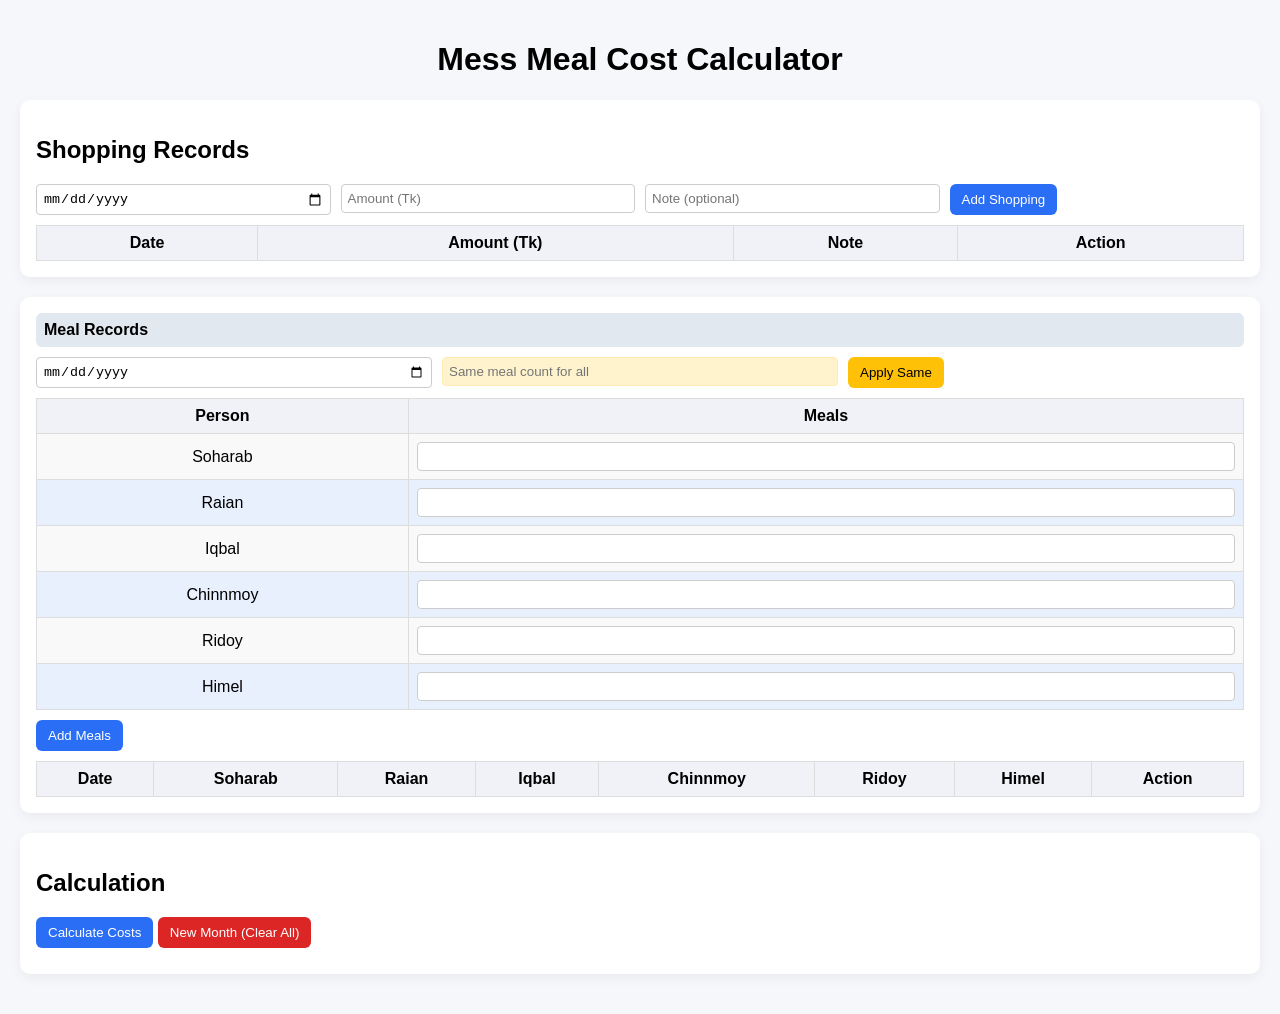
==== index.html @ c4f31a07 "rename meal_calculator.html to index.html" ====
<!doctype html> <html lang="en"> <head>
  <meta charset="utf-8" />
  <meta name="viewport" content="width=device-width,initial-scale=1" />
  <title>Mess Meal Cost Calculator</title>
  <style>
    body { font-family: Arial, sans-serif; background:#f6f7fb; margin:0; padding:20px; }
    h1 { text-align:center; }
    .card { background:#fff; padding:16px; margin-bottom:20px; border-radius:10px; box-shadow:0 4px 12px rgba(0,0,0,0.05); }
    table { width:100%; border-collapse:collapse; margin-top:10px; }
    th, td { border:1px solid #ddd; padding:8px; text-align:center; }
    th { background:#f0f2f8; }
    input { padding:6px; width:100%; box-sizing:border-box; border-radius:4px; border:1px solid #ccc; }
    input:focus { border-color:#2b6ef6; outline:none; }
    button { padding:8px 12px; background:#2b6ef6; color:#fff; border:none; border-radius:6px; cursor:pointer; }
    button:hover { background:#1746a2; }
    .row { display:flex; gap:10px; flex-wrap:wrap; margin-bottom:10px; }
    .row > div { flex:1; min-width:120px; }
    .reset-btn { background:#dc2626; }
    .reset-btn:hover { background:#a11212; }
    .section-title { background:#e2e8f0; padding:8px; margin-bottom:10px; font-weight:bold; border-radius:6px; }
    #mealInputs tr:nth-child(odd) { background:#f9f9f9; }
    #mealInputs tr:nth-child(even) { background:#e8f0fe; }
    #sameMeal { background:#fff3cd; border-color:#ffecb5; }
    #applySame { background:#ffc107; color:#000; }
    #applySame:hover { background:#e0a800; }
  </style>
</head>
<body>
  <h1>Mess Meal Cost Calculator</h1>

  <div class="card">
    <h2>Shopping Records</h2>
    <form id="shoppingForm">
      <div class="row">
        <div><input type="date" id="shopDate" required></div>
        <div><input type="number" id="shopAmount" placeholder="Amount (Tk)" required></div>
        <div><input type="text" id="shopNote" placeholder="Note (optional)"></div>
        <div><button type="submit">Add Shopping</button></div>
      </div>
    </form>
    <table id="shoppingTable">
      <thead><tr><th>Date</th><th>Amount (Tk)</th><th>Note</th><th>Action</th></tr></thead>
      <tbody></tbody>
    </table>
  </div>

  <div class="card">
    <div class="section-title">Meal Records</div>
    <form id="mealForm">
      <div class="row">
        <div><input type="date" id="mealDate" required></div>
        <div><input type="number" id="sameMeal" placeholder="Same meal count for all"></div>
        <div><button type="button" id="applySame">Apply Same</button></div>
      </div>
      <table>
        <thead><tr><th>Person</th><th>Meals</th></tr></thead>
        <tbody id="mealInputs">
          <tr><td>Soharab</td><td><input type="number" min="0" id="Soharab"></td></tr>
          <tr><td>Raian</td><td><input type="number" min="0" id="Raian"></td></tr>
          <tr><td>Iqbal</td><td><input type="number" min="0" id="Iqbal"></td></tr>
          <tr><td>Chinnmoy</td><td><input type="number" min="0" id="Chinnmoy"></td></tr>
          <tr><td>Ridoy</td><td><input type="number" min="0" id="Ridoy"></td></tr>
          <tr><td>Himel</td><td><input type="number" min="0" id="Himel"></td></tr>
        </tbody>
      </table>
      <div style="margin-top:10px"><button type="submit">Add Meals</button></div>
    </form>
    <table id="mealTable">
      <thead><tr><th>Date</th><th>Soharab</th><th>Raian</th><th>Iqbal</th><th>Chinnmoy</th><th>Ridoy</th><th>Himel</th><th>Action</th></tr></thead>
      <tbody></tbody>
    </table>
  </div>

  <div class="card">
    <h2>Calculation</h2>
    <button id="calcBtn">Calculate Costs</button>
    <button id="resetBtn" class="reset-btn">New Month (Clear All)</button>
    <div id="results" style="margin-top:10px"></div>
  </div>

  <script>
    let shopping = JSON.parse(localStorage.getItem('shopping') || '[]');
    let meals = JSON.parse(localStorage.getItem('meals') || '[]');

    const shoppingForm = document.getElementById('shoppingForm');
    const shoppingTable = document.querySelector('#shoppingTable tbody');
    const mealForm = document.getElementById('mealForm');
    const mealTable = document.querySelector('#mealTable tbody');
    const results = document.getElementById('results');
    const resetBtn = document.getElementById('resetBtn');
    const applySame = document.getElementById('applySame');

    function renderShopping() {
      shoppingTable.innerHTML = '';
      shopping.forEach((s, i) => {
        shoppingTable.innerHTML += `<tr><td>${s.date}</td><td>${s.amount}</td><td>${s.note}</td><td><button onclick="deleteShopping(${i})">Delete</button></td></tr>`;
      });
      localStorage.setItem('shopping', JSON.stringify(shopping));
    }

    function renderMeals() {
      mealTable.innerHTML = '';
      meals.forEach((m, i) => {
        mealTable.innerHTML += `<tr><td>${m.date}</td><td>${m.Soharab}</td><td>${m.Raian}</td><td>${m.Iqbal}</td><td>${m.Chinnmoy}</td><td>${m.Ridoy}</td><td>${m.Himel}</td><td><button onclick="deleteMeal(${i})">Delete</button></td></tr>`;
      });
      localStorage.setItem('meals', JSON.stringify(meals));
    }

    shoppingForm.addEventListener('submit', e => {
      e.preventDefault();
      const s = { date: shopDate.value, amount: parseFloat(shopAmount.value), note: shopNote.value };
      shopping.push(s);
      renderShopping();
      shoppingForm.reset();
    });

    mealForm.addEventListener('submit', e => {
      e.preventDefault();
      const m = { date: mealDate.value };
      ['Soharab','Raian','Iqbal','Chinnmoy','Ridoy','Himel'].forEach(p => m[p] = parseInt(document.getElementById(p).value || 0));
      meals.push(m);
      renderMeals();
      mealForm.reset();
    });

    applySame.addEventListener('click', () => {
      const val = parseInt(document.getElementById('sameMeal').value);
      if(!isNaN(val)){
        ['Soharab','Raian','Iqbal','Chinnmoy','Ridoy','Himel'].forEach(p => document.getElementById(p).value = val);
      }
    });

    function deleteShopping(i){ shopping.splice(i,1); renderShopping(); }
    function deleteMeal(i){ meals.splice(i,1); renderMeals(); }

    document.getElementById('calcBtn').addEventListener('click', () => {
      const totalCost = shopping.reduce((a,b)=>a+b.amount,0);
      const totals = {Soharab:0, Raian:0, Iqbal:0, Chinnmoy:0, Ridoy:0, Himel:0};
      meals.forEach(m => { for(let p in totals){ totals[p]+=m[p]; } });
      const totalMeals = Object.values(totals).reduce((a,b)=>a+b,0);
      const rate = totalMeals ? (totalCost / totalMeals) : 0;
      let html = `<p><b>Total Cost:</b> ${totalCost.toFixed(2)} Tk</p>`;
      html += `<p><b>Total Meals:</b> ${totalMeals}</p>`;
      html += `<p><b>Meal Rate:</b> ${rate.toFixed(2)} Tk/meal</p>`;
      html += '<table><tr><th>Person</th><th>Total Meals</th><th>Cost (Tk)</th></tr>';
      for(let p in totals){
        html += `<tr><td>${p}</td><td>${totals[p]}</td><td>${(totals[p]*rate).toFixed(2)}</td></tr>`;
      }
      html += '</table>';
      results.innerHTML = html;
    });

    resetBtn.addEventListener('click', () => {
      if(confirm('Are you sure you want to clear all data for a new month?')){
        shopping = [];
        meals = [];
        renderShopping();
        renderMeals();
        results.innerHTML = '';
        localStorage.clear();
      }
    });

    renderShopping();
    renderMeals();
  </script>
</body>
</html>
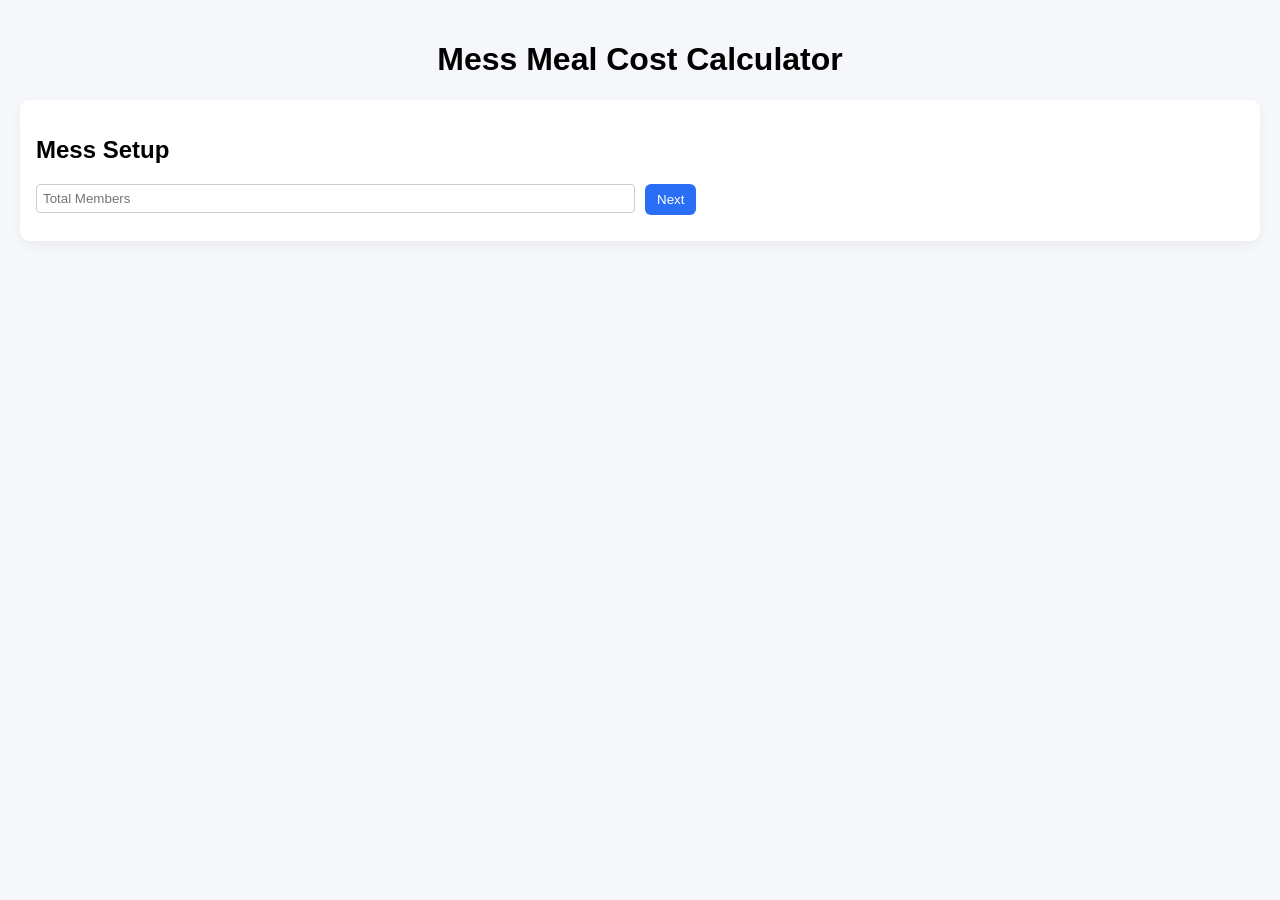
==== commit 797a2766: "add more funtion" ====
--- a/index.html
+++ b/index.html
@@ -1,168 +1,219 @@
-<!doctype html> <html lang="en"> <head>
-  <meta charset="utf-8" />
-  <meta name="viewport" content="width=device-width,initial-scale=1" />
-  <title>Mess Meal Cost Calculator</title>
-  <style>
-    body { font-family: Arial, sans-serif; background:#f6f7fb; margin:0; padding:20px; }
-    h1 { text-align:center; }
-    .card { background:#fff; padding:16px; margin-bottom:20px; border-radius:10px; box-shadow:0 4px 12px rgba(0,0,0,0.05); }
-    table { width:100%; border-collapse:collapse; margin-top:10px; }
-    th, td { border:1px solid #ddd; padding:8px; text-align:center; }
-    th { background:#f0f2f8; }
-    input { padding:6px; width:100%; box-sizing:border-box; border-radius:4px; border:1px solid #ccc; }
-    input:focus { border-color:#2b6ef6; outline:none; }
-    button { padding:8px 12px; background:#2b6ef6; color:#fff; border:none; border-radius:6px; cursor:pointer; }
-    button:hover { background:#1746a2; }
-    .row { display:flex; gap:10px; flex-wrap:wrap; margin-bottom:10px; }
-    .row > div { flex:1; min-width:120px; }
-    .reset-btn { background:#dc2626; }
-    .reset-btn:hover { background:#a11212; }
-    .section-title { background:#e2e8f0; padding:8px; margin-bottom:10px; font-weight:bold; border-radius:6px; }
-    #mealInputs tr:nth-child(odd) { background:#f9f9f9; }
-    #mealInputs tr:nth-child(even) { background:#e8f0fe; }
-    #sameMeal { background:#fff3cd; border-color:#ffecb5; }
-    #applySame { background:#ffc107; color:#000; }
-    #applySame:hover { background:#e0a800; }
-  </style>
+<!doctype html>
+<html lang="en">
+<head>
+<meta charset="utf-8">
+<meta name="viewport" content="width=device-width, initial-scale=1">
+<title>Mess Meal Cost Calculator</title>
+
+<style>
+body { font-family: Arial, sans-serif; background:#f6f7fb; margin:0; padding:20px; }
+h1 { text-align:center; }
+.card { background:#fff; padding:16px; margin-bottom:20px; border-radius:10px; box-shadow:0 4px 12px rgba(0,0,0,0.05); }
+table { width:100%; border-collapse:collapse; margin-top:10px; }
+th, td { border:1px solid #ddd; padding:8px; text-align:center; }
+th { background:#f0f2f8; }
+input { padding:6px; width:100%; box-sizing:border-box; border-radius:4px; border:1px solid #ccc; }
+button { padding:8px 12px; background:#2b6ef6; color:#fff; border:none; border-radius:6px; cursor:pointer; }
+button:hover { background:#1746a2; }
+.row { display:flex; gap:10px; flex-wrap:wrap; margin-bottom:10px; }
+.row > div { flex:1; min-width:120px; }
+.reset-btn { background:#dc2626; }
+.reset-btn:hover { background:#a11212; }
+</style>
 </head>
+
 <body>
-  <h1>Mess Meal Cost Calculator</h1>
-
-  <div class="card">
-    <h2>Shopping Records</h2>
-    <form id="shoppingForm">
-      <div class="row">
-        <div><input type="date" id="shopDate" required></div>
-        <div><input type="number" id="shopAmount" placeholder="Amount (Tk)" required></div>
-        <div><input type="text" id="shopNote" placeholder="Note (optional)"></div>
-        <div><button type="submit">Add Shopping</button></div>
-      </div>
-    </form>
-    <table id="shoppingTable">
-      <thead><tr><th>Date</th><th>Amount (Tk)</th><th>Note</th><th>Action</th></tr></thead>
-      <tbody></tbody>
-    </table>
+
+<h1>Mess Meal Cost Calculator</h1>
+
+<!-- SETUP SCREEN -->
+<div class="card" id="setupCard">
+  <h2>Mess Setup</h2>
+  <div class="row">
+    <div><input type="number" id="totalMembers" placeholder="Total Members" min="1"></div>
+    <div><button onclick="createMemberInputs()">Next</button></div>
   </div>
-
-  <div class="card">
-    <div class="section-title">Meal Records</div>
-    <form id="mealForm">
-      <div class="row">
-        <div><input type="date" id="mealDate" required></div>
-        <div><input type="number" id="sameMeal" placeholder="Same meal count for all"></div>
-        <div><button type="button" id="applySame">Apply Same</button></div>
-      </div>
-      <table>
-        <thead><tr><th>Person</th><th>Meals</th></tr></thead>
-        <tbody id="mealInputs">
-          <tr><td>Soharab</td><td><input type="number" min="0" id="Soharab"></td></tr>
-          <tr><td>Raian</td><td><input type="number" min="0" id="Raian"></td></tr>
-          <tr><td>Iqbal</td><td><input type="number" min="0" id="Iqbal"></td></tr>
-          <tr><td>Chinnmoy</td><td><input type="number" min="0" id="Chinnmoy"></td></tr>
-          <tr><td>Ridoy</td><td><input type="number" min="0" id="Ridoy"></td></tr>
-          <tr><td>Himel</td><td><input type="number" min="0" id="Himel"></td></tr>
-        </tbody>
-      </table>
-      <div style="margin-top:10px"><button type="submit">Add Meals</button></div>
-    </form>
-    <table id="mealTable">
-      <thead><tr><th>Date</th><th>Soharab</th><th>Raian</th><th>Iqbal</th><th>Chinnmoy</th><th>Ridoy</th><th>Himel</th><th>Action</th></tr></thead>
-      <tbody></tbody>
-    </table>
+  <div id="memberInputs"></div>
+</div>
+
+<!-- MAIN APP -->
+<div id="mainApp" style="display:none;">
+
+<!-- SHOPPING -->
+<div class="card">
+<h2>Shopping Records</h2>
+<form id="shoppingForm">
+  <div class="row">
+    <div><input type="date" id="shopDate" required></div>
+    <div><input type="number" id="shopAmount" placeholder="Amount (Tk)" required></div>
+    <div><input type="text" id="shopNote" placeholder="Note"></div>
+    <div><button>Add</button></div>
   </div>
-
-  <div class="card">
-    <h2>Calculation</h2>
-    <button id="calcBtn">Calculate Costs</button>
-    <button id="resetBtn" class="reset-btn">New Month (Clear All)</button>
-    <div id="results" style="margin-top:10px"></div>
-  </div>
-
-  <script>
-    let shopping = JSON.parse(localStorage.getItem('shopping') || '[]');
-    let meals = JSON.parse(localStorage.getItem('meals') || '[]');
-
-    const shoppingForm = document.getElementById('shoppingForm');
-    const shoppingTable = document.querySelector('#shoppingTable tbody');
-    const mealForm = document.getElementById('mealForm');
-    const mealTable = document.querySelector('#mealTable tbody');
-    const results = document.getElementById('results');
-    const resetBtn = document.getElementById('resetBtn');
-    const applySame = document.getElementById('applySame');
-
-    function renderShopping() {
-      shoppingTable.innerHTML = '';
-      shopping.forEach((s, i) => {
-        shoppingTable.innerHTML += `<tr><td>${s.date}</td><td>${s.amount}</td><td>${s.note}</td><td><button onclick="deleteShopping(${i})">Delete</button></td></tr>`;
-      });
-      localStorage.setItem('shopping', JSON.stringify(shopping));
-    }
-
-    function renderMeals() {
-      mealTable.innerHTML = '';
-      meals.forEach((m, i) => {
-        mealTable.innerHTML += `<tr><td>${m.date}</td><td>${m.Soharab}</td><td>${m.Raian}</td><td>${m.Iqbal}</td><td>${m.Chinnmoy}</td><td>${m.Ridoy}</td><td>${m.Himel}</td><td><button onclick="deleteMeal(${i})">Delete</button></td></tr>`;
-      });
-      localStorage.setItem('meals', JSON.stringify(meals));
-    }
-
-    shoppingForm.addEventListener('submit', e => {
-      e.preventDefault();
-      const s = { date: shopDate.value, amount: parseFloat(shopAmount.value), note: shopNote.value };
-      shopping.push(s);
-      renderShopping();
-      shoppingForm.reset();
-    });
-
-    mealForm.addEventListener('submit', e => {
-      e.preventDefault();
-      const m = { date: mealDate.value };
-      ['Soharab','Raian','Iqbal','Chinnmoy','Ridoy','Himel'].forEach(p => m[p] = parseInt(document.getElementById(p).value || 0));
-      meals.push(m);
-      renderMeals();
-      mealForm.reset();
-    });
-
-    applySame.addEventListener('click', () => {
-      const val = parseInt(document.getElementById('sameMeal').value);
-      if(!isNaN(val)){
-        ['Soharab','Raian','Iqbal','Chinnmoy','Ridoy','Himel'].forEach(p => document.getElementById(p).value = val);
-      }
-    });
-
-    function deleteShopping(i){ shopping.splice(i,1); renderShopping(); }
-    function deleteMeal(i){ meals.splice(i,1); renderMeals(); }
-
-    document.getElementById('calcBtn').addEventListener('click', () => {
-      const totalCost = shopping.reduce((a,b)=>a+b.amount,0);
-      const totals = {Soharab:0, Raian:0, Iqbal:0, Chinnmoy:0, Ridoy:0, Himel:0};
-      meals.forEach(m => { for(let p in totals){ totals[p]+=m[p]; } });
-      const totalMeals = Object.values(totals).reduce((a,b)=>a+b,0);
-      const rate = totalMeals ? (totalCost / totalMeals) : 0;
-      let html = `<p><b>Total Cost:</b> ${totalCost.toFixed(2)} Tk</p>`;
-      html += `<p><b>Total Meals:</b> ${totalMeals}</p>`;
-      html += `<p><b>Meal Rate:</b> ${rate.toFixed(2)} Tk/meal</p>`;
-      html += '<table><tr><th>Person</th><th>Total Meals</th><th>Cost (Tk)</th></tr>';
-      for(let p in totals){
-        html += `<tr><td>${p}</td><td>${totals[p]}</td><td>${(totals[p]*rate).toFixed(2)}</td></tr>`;
-      }
-      html += '</table>';
-      results.innerHTML = html;
-    });
-
-    resetBtn.addEventListener('click', () => {
-      if(confirm('Are you sure you want to clear all data for a new month?')){
-        shopping = [];
-        meals = [];
-        renderShopping();
-        renderMeals();
-        results.innerHTML = '';
-        localStorage.clear();
-      }
-    });
-
-    renderShopping();
+</form>
+<table id="shoppingTable">
+<thead><tr><th>Date</th><th>Amount</th><th>Note</th><th>Action</th></tr></thead>
+<tbody></tbody>
+</table>
+</div>
+
+<!-- MEALS -->
+<div class="card">
+<h2>Meal Records</h2>
+<form id="mealForm">
+<div class="row">
+  <div><input type="date" id="mealDate" required></div>
+  <div><button>Add Meals</button></div>
+</div>
+<table>
+<thead><tr><th>Member</th><th>Meals</th></tr></thead>
+<tbody id="mealInputs"></tbody>
+</table>
+</form>
+
+<table id="mealTable">
+<thead></thead>
+<tbody></tbody>
+</table>
+</div>
+
+<!-- CALCULATION -->
+<div class="card">
+<h2>Calculation</h2>
+<button id="calcBtn">Calculate</button>
+<button id="resetBtn" class="reset-btn">New Month</button>
+<div id="results"></div>
+</div>
+
+</div>
+
+<script>
+let members = JSON.parse(localStorage.getItem('members') || '[]');
+let shopping = JSON.parse(localStorage.getItem('shopping') || '[]');
+let meals = JSON.parse(localStorage.getItem('meals') || '[]');
+
+const shoppingTable = document.querySelector('#shoppingTable tbody');
+const mealInputs = document.getElementById('mealInputs');
+const mealTable = document.querySelector('#mealTable tbody');
+const results = document.getElementById('results');
+
+function createMemberInputs(){
+  const total = +totalMembers.value;
+  if(!total) return alert("Enter total members");
+  memberInputs.innerHTML = '';
+  for(let i=0;i<total;i++){
+    memberInputs.innerHTML += `<input placeholder="Member ${i+1} name" style="margin-bottom:6px">`;
+  }
+  memberInputs.innerHTML += `<button onclick="saveMembers()">Start</button>`;
+}
+
+function saveMembers(){
+  members = [];
+  document.querySelectorAll('#memberInputs input').forEach(i=>{
+    if(i.value.trim()) members.push(i.value.trim());
+  });
+  if(!members.length) return alert("Enter names");
+  localStorage.setItem('members', JSON.stringify(members));
+  setupCard.style.display='none';
+  mainApp.style.display='block';
+  renderMealInputs();
+  renderMealHeader();
+}
+
+function renderMealInputs(){
+  mealInputs.innerHTML='';
+  members.forEach((m,i)=>{
+    mealInputs.innerHTML += `
+      <tr>
+        <td>${m} <button onclick="editName(${i})">✏️</button></td>
+        <td><input type="number" min="0" id="meal_${i}"></td>
+      </tr>`;
+  });
+}
+
+function editName(i){
+  const n = prompt("Edit name", members[i]);
+  if(n){
+    members[i]=n;
+    localStorage.setItem('members', JSON.stringify(members));
+    renderMealInputs();
+    renderMealHeader();
     renderMeals();
-  </script>
+  }
+}
+
+shoppingForm.onsubmit = e=>{
+  e.preventDefault();
+  shopping.push({date:shopDate.value, amount:+shopAmount.value, note:shopNote.value});
+  localStorage.setItem('shopping',JSON.stringify(shopping));
+  renderShopping();
+  shoppingForm.reset();
+};
+
+mealForm.onsubmit = e=>{
+  e.preventDefault();
+  let m={date:mealDate.value,data:{}};
+  members.forEach((_,i)=>m.data[i]=+document.getElementById(`meal_${i}`).value||0);
+  meals.push(m);
+  localStorage.setItem('meals',JSON.stringify(meals));
+  renderMeals();
+  mealForm.reset();
+};
+
+function renderShopping(){
+  shoppingTable.innerHTML='';
+  shopping.forEach((s,i)=>{
+    shoppingTable.innerHTML+=`<tr><td>${s.date}</td><td>${s.amount}</td><td>${s.note}</td>
+    <td><button onclick="shopping.splice(${i},1);renderShopping()">Del</button></td></tr>`;
+  });
+}
+
+function renderMealHeader(){
+  let h='<tr><th>Date</th>';
+  members.forEach(m=>h+=`<th>${m}</th>`);
+  h+='<th>Action</th></tr>';
+  document.querySelector('#mealTable thead').innerHTML=h;
+}
+
+function renderMeals(){
+  mealTable.innerHTML='';
+  meals.forEach((m,i)=>{
+    let r=`<tr><td>${m.date}</td>`;
+    members.forEach((_,x)=>r+=`<td>${m.data[x]}</td>`);
+    r+=`<td><button onclick="meals.splice(${i},1);renderMeals()">Del</button></td></tr>`;
+    mealTable.innerHTML+=r;
+  });
+}
+
+calcBtn.onclick=()=>{
+  const totalCost=shopping.reduce((a,b)=>a+b.amount,0);
+  let totals=new Array(members.length).fill(0);
+  meals.forEach(m=>{for(let i in m.data) totals[i]+=m.data[i];});
+  const totalMeals=totals.reduce((a,b)=>a+b,0);
+  const rate=totalMeals?totalCost/totalMeals:0;
+  let html=`<p>Total Cost: ${totalCost.toFixed(2)} Tk</p>`;
+  html+=`<p>Meal Rate: ${rate.toFixed(2)}</p>`;
+  html+='<table><tr><th>Member</th><th>Meals</th><th>Cost</th></tr>';
+  members.forEach((m,i)=>html+=`<tr><td>${m}</td><td>${totals[i]}</td><td>${(totals[i]*rate).toFixed(2)}</td></tr>`);
+  html+='</table>';
+  results.innerHTML=html;
+};
+
+resetBtn.onclick=()=>{
+  if(confirm("Clear all data?")){
+    localStorage.clear();
+    location.reload();
+  }
+};
+
+if(members.length){
+  setupCard.style.display='none';
+  mainApp.style.display='block';
+  renderMealInputs();
+  renderMealHeader();
+}
+renderShopping();
+renderMeals();
+</script>
+
 </body>
 </html>
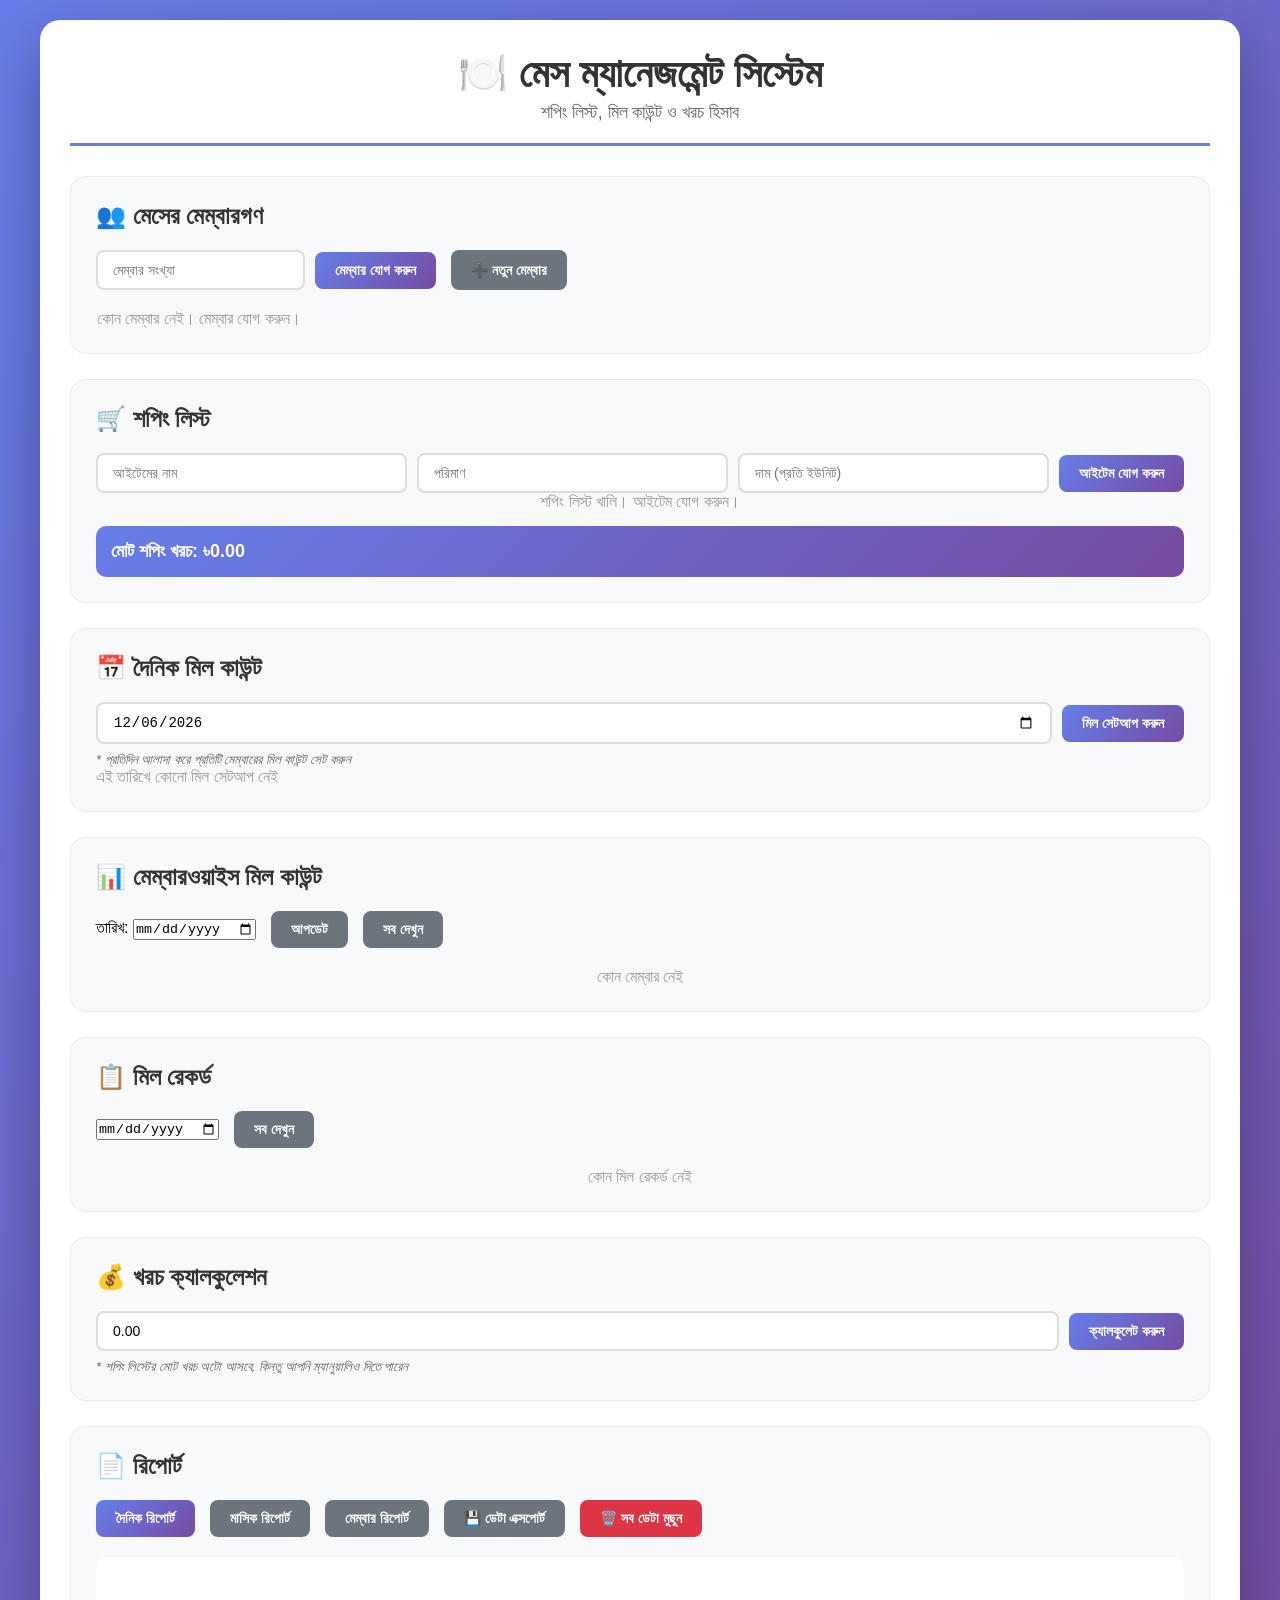
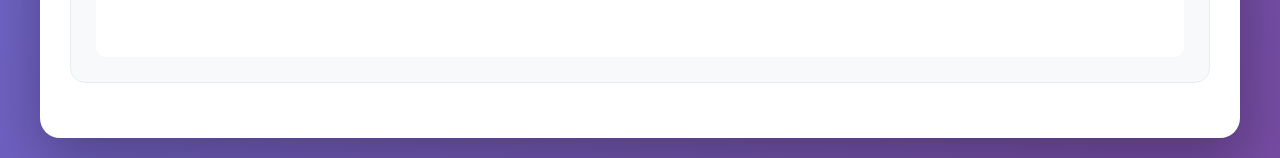
==== commit c00531df: "added java script and modify html and css file" ====
--- a/index.html
+++ b/index.html
@@ -1,219 +1,111 @@
-<!doctype html>
+<!DOCTYPE html>
 <html lang="en">
 <head>
-<meta charset="utf-8">
-<meta name="viewport" content="width=device-width, initial-scale=1">
-<title>Mess Meal Cost Calculator</title>
+    <meta charset="UTF-8">
+    <meta name="viewport" content="width=device-width, initial-scale=1.0">
+    <title>মেস ম্যানেজমেন্ট সিস্টেম</title>
+    <link rel="stylesheet" href="style.css">
+</head>
+<body>
+    <div class="container">
+        <header>
+            <h1>🍽️ মেস ম্যানেজমেন্ট সিস্টেম</h1>
+            <p class="subtitle">শপিং লিস্ট, মিল কাউন্ট ও খরচ হিসাব</p>
+        </header>
 
-<style>
-body { font-family: Arial, sans-serif; background:#f6f7fb; margin:0; padding:20px; }
-h1 { text-align:center; }
-.card { background:#fff; padding:16px; margin-bottom:20px; border-radius:10px; box-shadow:0 4px 12px rgba(0,0,0,0.05); }
-table { width:100%; border-collapse:collapse; margin-top:10px; }
-th, td { border:1px solid #ddd; padding:8px; text-align:center; }
-th { background:#f0f2f8; }
-input { padding:6px; width:100%; box-sizing:border-box; border-radius:4px; border:1px solid #ccc; }
-button { padding:8px 12px; background:#2b6ef6; color:#fff; border:none; border-radius:6px; cursor:pointer; }
-button:hover { background:#1746a2; }
-.row { display:flex; gap:10px; flex-wrap:wrap; margin-bottom:10px; }
-.row > div { flex:1; min-width:120px; }
-.reset-btn { background:#dc2626; }
-.reset-btn:hover { background:#a11212; }
-</style>
-</head>
+        <!-- মেম্বার সেকশন -->
+        <section class="section">
+            <h2>👥 মেসের মেম্বারগণ</h2>
+            <div class="controls">
+                <div class="input-group">
+                    <input type="number" id="memberCount" placeholder="মেম্বার সংখ্যা" min="1">
+                    <button onclick="addMembers()" class="btn-primary">মেম্বার যোগ করুন</button>
+                </div>
+                <button onclick="addSingleMember()" class="btn-secondary">➕ নতুন মেম্বার</button>
+            </div>
+            <div id="membersList" class="members-grid"></div>
+        </section>
 
-<body>
+        <!-- শপিং লিস্ট -->
+        <section class="section shopping-section">
+            <h2>🛒 শপিং লিস্ট</h2>
+            <div class="shopping-control">
+                <div class="input-group">
+                    <input type="text" id="itemName" placeholder="আইটেমের নাম">
+                    <input type="number" id="itemQuantity" placeholder="পরিমাণ" min="1">
+                    <input type="number" id="itemPrice" placeholder="দাম (প্রতি ইউনিট)" min="0" step="0.01">
+                    <button onclick="addShoppingItem()" class="btn-primary">আইটেম যোগ করুন</button>
+                </div>
+            </div>
+            <div id="shoppingList" class="shopping-list"></div>
+            <div class="shopping-total">
+                <h3>মোট শপিং খরচ: ৳<span id="shoppingTotal">0.00</span></h3>
+            </div>
+        </section>
 
-<h1>Mess Meal Cost Calculator</h1>
+        <!-- ডেইলি মিল সেটআপ -->
+        <section class="section">
+            <h2>📅 দৈনিক মিল কাউন্ট</h2>
+            <div class="daily-setup">
+                <div class="input-group">
+                    <input type="date" id="mealDate" value="">
+                    <button onclick="setupDailyMeals()" class="btn-primary">মিল সেটআপ করুন</button>
+                </div>
+                <p class="hint">* প্রতিদিন আলাদা করে প্রতিটি মেম্বারের মিল কাউন্ট সেট করুন</p>
+            </div>
+            <div id="dailyMealsContainer"></div>
+        </section>
 
-<!-- SETUP SCREEN -->
-<div class="card" id="setupCard">
-  <h2>Mess Setup</h2>
-  <div class="row">
-    <div><input type="number" id="totalMembers" placeholder="Total Members" min="1"></div>
-    <div><button onclick="createMemberInputs()">Next</button></div>
-  </div>
-  <div id="memberInputs"></div>
-</div>
+        <!-- মেম্বারওয়াইস মিল কাউন্ট সারাংশ -->
+        <section class="section">
+            <h2>📊 মেম্বারওয়াইস মিল কাউন্ট</h2>
+            <div class="filter-controls">
+                <label>তারিখ: 
+                    <input type="date" id="summaryFilterDate" onchange="updateMemberWiseSummary()">
+                </label>
+                <button onclick="updateMemberWiseSummary()" class="btn-secondary">আপডেট</button>
+                <button onclick="clearSummaryFilter()" class="btn-secondary">সব দেখুন</button>
+            </div>
+            <div id="memberWiseSummary"></div>
+        </section>
 
-<!-- MAIN APP -->
-<div id="mainApp" style="display:none;">
+        <!-- মিল রেকর্ড -->
+        <section class="section">
+            <h2>📋 মিল রেকর্ড</h2>
+            <div class="filter-controls">
+                <input type="date" id="filterDate" onchange="filterMeals()">
+                <button onclick="showAllMeals()" class="btn-secondary">সব দেখুন</button>
+            </div>
+            <div id="mealsRecord"></div>
+        </section>
 
-<!-- SHOPPING -->
-<div class="card">
-<h2>Shopping Records</h2>
-<form id="shoppingForm">
-  <div class="row">
-    <div><input type="date" id="shopDate" required></div>
-    <div><input type="number" id="shopAmount" placeholder="Amount (Tk)" required></div>
-    <div><input type="text" id="shopNote" placeholder="Note"></div>
-    <div><button>Add</button></div>
-  </div>
-</form>
-<table id="shoppingTable">
-<thead><tr><th>Date</th><th>Amount</th><th>Note</th><th>Action</th></tr></thead>
-<tbody></tbody>
-</table>
-</div>
+        <!-- কস্ট ক্যালকুলেশন -->
+        <section class="section summary-section">
+            <h2>💰 খরচ ক্যালকুলেশন</h2>
+            <div class="cost-controls">
+                <div class="input-group">
+                    <input type="number" id="totalCost" placeholder="মোট খরচ (টাকা)" step="0.01">
+                    <button onclick="calculateCost()" class="btn-primary">ক্যালকুলেট করুন</button>
+                </div>
+                <p class="hint">* শপিং লিস্টের মোট খরচ অটো আসবে, কিন্তু আপনি ম্যানুয়ালিও দিতে পারেন</p>
+            </div>
+            <div id="costSummary"></div>
+        </section>
 
-<!-- MEALS -->
-<div class="card">
-<h2>Meal Records</h2>
-<form id="mealForm">
-<div class="row">
-  <div><input type="date" id="mealDate" required></div>
-  <div><button>Add Meals</button></div>
-</div>
-<table>
-<thead><tr><th>Member</th><th>Meals</th></tr></thead>
-<tbody id="mealInputs"></tbody>
-</table>
-</form>
+        <!-- রিপোর্ট -->
+        <section class="section">
+            <h2>📄 রিপোর্ট</h2>
+            <div class="report-buttons">
+                <button onclick="generateDailyReport()" class="btn-primary">দৈনিক রিপোর্ট</button>
+                <button onclick="generateMonthlyReport()" class="btn-secondary">মাসিক রিপোর্ট</button>
+                <button onclick="generateMemberReport()" class="btn-secondary">মেম্বার রিপোর্ট</button>
+                <button onclick="exportData()" class="btn-secondary">💾 ডেটা এক্সপোর্ট</button>
+                <button onclick="clearData()" class="btn-danger">🗑️ সব ডেটা মুছুন</button>
+            </div>
+            <div id="reportContainer"></div>
+        </section>
+    </div>
 
-<table id="mealTable">
-<thead></thead>
-<tbody></tbody>
-</table>
-</div>
-
-<!-- CALCULATION -->
-<div class="card">
-<h2>Calculation</h2>
-<button id="calcBtn">Calculate</button>
-<button id="resetBtn" class="reset-btn">New Month</button>
-<div id="results"></div>
-</div>
-
-</div>
-
-<script>
-let members = JSON.parse(localStorage.getItem('members') || '[]');
-let shopping = JSON.parse(localStorage.getItem('shopping') || '[]');
-let meals = JSON.parse(localStorage.getItem('meals') || '[]');
-
-const shoppingTable = document.querySelector('#shoppingTable tbody');
-const mealInputs = document.getElementById('mealInputs');
-const mealTable = document.querySelector('#mealTable tbody');
-const results = document.getElementById('results');
-
-function createMemberInputs(){
-  const total = +totalMembers.value;
-  if(!total) return alert("Enter total members");
-  memberInputs.innerHTML = '';
-  for(let i=0;i<total;i++){
-    memberInputs.innerHTML += `<input placeholder="Member ${i+1} name" style="margin-bottom:6px">`;
-  }
-  memberInputs.innerHTML += `<button onclick="saveMembers()">Start</button>`;
-}
-
-function saveMembers(){
-  members = [];
-  document.querySelectorAll('#memberInputs input').forEach(i=>{
-    if(i.value.trim()) members.push(i.value.trim());
-  });
-  if(!members.length) return alert("Enter names");
-  localStorage.setItem('members', JSON.stringify(members));
-  setupCard.style.display='none';
-  mainApp.style.display='block';
-  renderMealInputs();
-  renderMealHeader();
-}
-
-function renderMealInputs(){
-  mealInputs.innerHTML='';
-  members.forEach((m,i)=>{
-    mealInputs.innerHTML += `
-      <tr>
-        <td>${m} <button onclick="editName(${i})">✏️</button></td>
-        <td><input type="number" min="0" id="meal_${i}"></td>
-      </tr>`;
-  });
-}
-
-function editName(i){
-  const n = prompt("Edit name", members[i]);
-  if(n){
-    members[i]=n;
-    localStorage.setItem('members', JSON.stringify(members));
-    renderMealInputs();
-    renderMealHeader();
-    renderMeals();
-  }
-}
-
-shoppingForm.onsubmit = e=>{
-  e.preventDefault();
-  shopping.push({date:shopDate.value, amount:+shopAmount.value, note:shopNote.value});
-  localStorage.setItem('shopping',JSON.stringify(shopping));
-  renderShopping();
-  shoppingForm.reset();
-};
-
-mealForm.onsubmit = e=>{
-  e.preventDefault();
-  let m={date:mealDate.value,data:{}};
-  members.forEach((_,i)=>m.data[i]=+document.getElementById(`meal_${i}`).value||0);
-  meals.push(m);
-  localStorage.setItem('meals',JSON.stringify(meals));
-  renderMeals();
-  mealForm.reset();
-};
-
-function renderShopping(){
-  shoppingTable.innerHTML='';
-  shopping.forEach((s,i)=>{
-    shoppingTable.innerHTML+=`<tr><td>${s.date}</td><td>${s.amount}</td><td>${s.note}</td>
-    <td><button onclick="shopping.splice(${i},1);renderShopping()">Del</button></td></tr>`;
-  });
-}
-
-function renderMealHeader(){
-  let h='<tr><th>Date</th>';
-  members.forEach(m=>h+=`<th>${m}</th>`);
-  h+='<th>Action</th></tr>';
-  document.querySelector('#mealTable thead').innerHTML=h;
-}
-
-function renderMeals(){
-  mealTable.innerHTML='';
-  meals.forEach((m,i)=>{
-    let r=`<tr><td>${m.date}</td>`;
-    members.forEach((_,x)=>r+=`<td>${m.data[x]}</td>`);
-    r+=`<td><button onclick="meals.splice(${i},1);renderMeals()">Del</button></td></tr>`;
-    mealTable.innerHTML+=r;
-  });
-}
-
-calcBtn.onclick=()=>{
-  const totalCost=shopping.reduce((a,b)=>a+b.amount,0);
-  let totals=new Array(members.length).fill(0);
-  meals.forEach(m=>{for(let i in m.data) totals[i]+=m.data[i];});
-  const totalMeals=totals.reduce((a,b)=>a+b,0);
-  const rate=totalMeals?totalCost/totalMeals:0;
-  let html=`<p>Total Cost: ${totalCost.toFixed(2)} Tk</p>`;
-  html+=`<p>Meal Rate: ${rate.toFixed(2)}</p>`;
-  html+='<table><tr><th>Member</th><th>Meals</th><th>Cost</th></tr>';
-  members.forEach((m,i)=>html+=`<tr><td>${m}</td><td>${totals[i]}</td><td>${(totals[i]*rate).toFixed(2)}</td></tr>`);
-  html+='</table>';
-  results.innerHTML=html;
-};
-
-resetBtn.onclick=()=>{
-  if(confirm("Clear all data?")){
-    localStorage.clear();
-    location.reload();
-  }
-};
-
-if(members.length){
-  setupCard.style.display='none';
-  mainApp.style.display='block';
-  renderMealInputs();
-  renderMealHeader();
-}
-renderShopping();
-renderMeals();
-</script>
-
+    <script src="script.js"></script>
 </body>
-</html>
+</html>
--- a/style.css
+++ b/style.css
@@ -0,0 +1,531 @@
+* {
+    margin: 0;
+    padding: 0;
+    box-sizing: border-box;
+}
+
+body {
+    font-family: 'Segoe UI', 'Bangla', sans-serif;
+    background: linear-gradient(135deg, #667eea 0%, #764ba2 100%);
+    min-height: 100vh;
+    padding: 20px;
+}
+
+.container {
+    max-width: 1200px;
+    margin: 0 auto;
+    background: white;
+    border-radius: 20px;
+    padding: 30px;
+    box-shadow: 0 20px 60px rgba(0,0,0,0.3);
+}
+
+header {
+    text-align: center;
+    padding-bottom: 20px;
+    border-bottom: 3px solid #667eea;
+    margin-bottom: 30px;
+}
+
+header h1 {
+    color: #333;
+    font-size: 2.5em;
+}
+
+.subtitle {
+    color: #666;
+    font-size: 1.1em;
+    margin-top: 5px;
+}
+
+.section {
+    background: #f8f9fa;
+    padding: 25px;
+    border-radius: 15px;
+    margin-bottom: 25px;
+    border: 1px solid #e9ecef;
+}
+
+.section h2 {
+    color: #333;
+    margin-bottom: 20px;
+    display: flex;
+    align-items: center;
+    gap: 10px;
+}
+
+.controls {
+    display: flex;
+    gap: 15px;
+    flex-wrap: wrap;
+    margin-bottom: 20px;
+}
+
+.input-group {
+    display: flex;
+    gap: 10px;
+    flex-wrap: wrap;
+    align-items: center;
+}
+
+.input-group input,
+.input-group select {
+    padding: 10px 15px;
+    border: 2px solid #ddd;
+    border-radius: 8px;
+    font-size: 14px;
+    flex: 1;
+    min-width: 120px;
+}
+
+.input-group input:focus {
+    outline: none;
+    border-color: #667eea;
+}
+
+.btn-primary, .btn-secondary, .btn-danger {
+    padding: 10px 20px;
+    border: none;
+    border-radius: 8px;
+    font-weight: 600;
+    cursor: pointer;
+    transition: all 0.3s;
+    font-size: 14px;
+}
+
+.btn-primary {
+    background: linear-gradient(135deg, #667eea 0%, #764ba2 100%);
+    color: white;
+}
+
+.btn-primary:hover {
+    transform: translateY(-2px);
+    box-shadow: 0 5px 15px rgba(102, 126, 234, 0.4);
+}
+
+.btn-secondary {
+    background: #6c757d;
+    color: white;
+}
+
+.btn-secondary:hover {
+    background: #5a6268;
+    transform: translateY(-2px);
+}
+
+.btn-danger {
+    background: #dc3545;
+    color: white;
+}
+
+.btn-danger:hover {
+    background: #c82333;
+    transform: translateY(-2px);
+}
+
+.btn-small {
+    padding: 5px 12px;
+    font-size: 12px;
+}
+
+.hint {
+    color: #666;
+    font-size: 13px;
+    margin-top: 8px;
+    font-style: italic;
+}
+
+/* Members Grid */
+.members-grid {
+    display: grid;
+    grid-template-columns: repeat(auto-fill, minmax(200px, 1fr));
+    gap: 15px;
+}
+
+.member-card {
+    background: white;
+    padding: 15px;
+    border-radius: 10px;
+    box-shadow: 0 2px 5px rgba(0,0,0,0.05);
+    display: flex;
+    justify-content: space-between;
+    align-items: center;
+    border-left: 4px solid #667eea;
+}
+
+.member-card .member-name {
+    font-weight: 600;
+    color: #333;
+}
+
+.member-card .member-status {
+    font-size: 12px;
+    color: #666;
+}
+
+/* Shopping List */
+.shopping-list {
+    display: grid;
+    gap: 10px;
+    margin-bottom: 15px;
+}
+
+.shopping-item {
+    background: white;
+    padding: 15px;
+    border-radius: 10px;
+    display: flex;
+    justify-content: space-between;
+    align-items: center;
+    box-shadow: 0 2px 5px rgba(0,0,0,0.05);
+    flex-wrap: wrap;
+    gap: 10px;
+}
+
+.shopping-item .item-info {
+    display: flex;
+    gap: 20px;
+    flex-wrap: wrap;
+    align-items: center;
+}
+
+.shopping-item .item-name {
+    font-weight: 600;
+    color: #333;
+}
+
+.shopping-item .item-detail {
+    color: #666;
+    font-size: 14px;
+}
+
+.shopping-item .item-price {
+    color: #28a745;
+    font-weight: 600;
+}
+
+.shopping-total {
+    padding: 15px;
+    background: linear-gradient(135deg, #667eea 0%, #764ba2 100%);
+    border-radius: 10px;
+    color: white;
+}
+
+.shopping-total h3 {
+    font-size: 18px;
+}
+
+/* Daily Meals */
+.daily-meal-card {
+    background: white;
+    padding: 20px;
+    border-radius: 10px;
+    margin-bottom: 15px;
+    box-shadow: 0 2px 5px rgba(0,0,0,0.05);
+}
+
+.daily-meal-card .date-header {
+    font-weight: 600;
+    color: #667eea;
+    font-size: 18px;
+    margin-bottom: 15px;
+    padding-bottom: 10px;
+    border-bottom: 2px solid #f0f0f0;
+}
+
+.member-meal-row {
+    display: flex;
+    justify-content: space-between;
+    align-items: center;
+    padding: 10px;
+    margin-bottom: 8px;
+    background: #f8f9fa;
+    border-radius: 8px;
+    flex-wrap: wrap;
+    gap: 10px;
+}
+
+.member-meal-row .member-name {
+    font-weight: 500;
+    min-width: 120px;
+}
+
+.member-meal-row .meal-inputs {
+    display: flex;
+    gap: 15px;
+    align-items: center;
+    flex-wrap: wrap;
+}
+
+.member-meal-row .meal-inputs label {
+    display: flex;
+    align-items: center;
+    gap: 5px;
+    font-size: 14px;
+    color: #555;
+}
+
+.member-meal-row .meal-inputs input[type="number"] {
+    width: 60px;
+    padding: 5px 8px;
+    border: 2px solid #ddd;
+    border-radius: 5px;
+    text-align: center;
+}
+
+.member-meal-row .meal-total {
+    font-weight: 600;
+    color: #28a745;
+    min-width: 80px;
+}
+
+/* Member Wise Summary */
+.summary-table {
+    background: white;
+    border-radius: 10px;
+    overflow: hidden;
+    box-shadow: 0 2px 5px rgba(0,0,0,0.05);
+}
+
+.summary-table .summary-header {
+    display: grid;
+    grid-template-columns: 2fr 1fr 1fr 1fr;
+    background: #667eea;
+    color: white;
+    padding: 12px 20px;
+    font-weight: 600;
+}
+
+.summary-table .summary-row {
+    display: grid;
+    grid-template-columns: 2fr 1fr 1fr 1fr;
+    padding: 12px 20px;
+    border-bottom: 1px solid #f0f0f0;
+}
+
+.summary-table .summary-row:last-child {
+    border-bottom: none;
+}
+
+.summary-table .summary-row .member-name {
+    font-weight: 500;
+}
+
+.summary-table .summary-row .meal-count {
+    color: #667eea;
+    font-weight: 600;
+}
+
+.summary-table .summary-row .cost {
+    color: #28a745;
+    font-weight: 600;
+}
+
+.filter-controls {
+    display: flex;
+    gap: 15px;
+    margin-bottom: 20px;
+    flex-wrap: wrap;
+    align-items: center;
+}
+
+/* Meals Record */
+.meal-record-item {
+    background: white;
+    padding: 15px;
+    border-radius: 10px;
+    margin-bottom: 10px;
+    display: flex;
+    justify-content: space-between;
+    align-items: center;
+    flex-wrap: wrap;
+    box-shadow: 0 2px 5px rgba(0,0,0,0.05);
+}
+
+.meal-record-item .record-info {
+    display: flex;
+    gap: 20px;
+    flex-wrap: wrap;
+    align-items: center;
+}
+
+.meal-record-item .record-date {
+    font-weight: 600;
+    color: #667eea;
+}
+
+.meal-record-item .record-member {
+    font-weight: 500;
+}
+
+.meal-record-item .record-meals {
+    color: #666;
+}
+
+.meal-record-item .record-cost {
+    font-weight: 600;
+    color: #28a745;
+}
+
+/* Summary */
+.summary-grid {
+    display: grid;
+    grid-template-columns: repeat(auto-fit, minmax(200px, 1fr));
+    gap: 20px;
+    margin-bottom: 20px;
+}
+
+.summary-card {
+    background: white;
+    padding: 20px;
+    border-radius: 10px;
+    text-align: center;
+    box-shadow: 0 2px 10px rgba(0,0,0,0.05);
+}
+
+.summary-card h4 {
+    color: #666;
+    font-size: 14px;
+    margin-bottom: 10px;
+}
+
+.summary-card .value {
+    font-size: 28px;
+    font-weight: 700;
+    color: #333;
+}
+
+.summary-card .value.green {
+    color: #28a745;
+}
+
+.summary-card .value.blue {
+    color: #667eea;
+}
+
+.member-cost-table {
+    background: white;
+    border-radius: 10px;
+    overflow: hidden;
+    box-shadow: 0 2px 5px rgba(0,0,0,0.05);
+}
+
+.member-cost-row {
+    display: flex;
+    justify-content: space-between;
+    padding: 12px 20px;
+    border-bottom: 1px solid #f0f0f0;
+}
+
+.member-cost-row:last-child {
+    border-bottom: none;
+}
+
+.member-cost-row .member-name {
+    font-weight: 500;
+}
+
+.member-cost-row .member-meals {
+    color: #666;
+}
+
+.member-cost-row .member-cost {
+    font-weight: 600;
+    color: #28a745;
+}
+
+/* Report */
+.report-buttons {
+    display: flex;
+    gap: 15px;
+    flex-wrap: wrap;
+    margin-bottom: 20px;
+}
+
+#reportContainer {
+    background: white;
+    padding: 20px;
+    border-radius: 10px;
+    min-height: 100px;
+}
+
+#reportContainer pre {
+    white-space: pre-wrap;
+    font-family: 'Courier New', monospace;
+    font-size: 14px;
+    color: #333;
+    background: #f8f9fa;
+    padding: 15px;
+    border-radius: 8px;
+    max-height: 500px;
+    overflow-y: auto;
+}
+
+/* Animations */
+@keyframes slideIn {
+    from {
+        opacity: 0;
+        transform: translateY(-10px);
+    }
+    to {
+        opacity: 1;
+        transform: translateY(0);
+    }
+}
+
+.member-card,
+.daily-meal-card,
+.meal-record-item,
+.shopping-item {
+    animation: slideIn 0.3s ease-out;
+}
+
+/* Responsive */
+@media (max-width: 768px) {
+    .container {
+        padding: 15px;
+    }
+    
+    .controls,
+    .input-group {
+        flex-direction: column;
+        align-items: stretch;
+    }
+    
+    .members-grid {
+        grid-template-columns: 1fr;
+    }
+    
+    .member-meal-row {
+        flex-direction: column;
+        align-items: stretch;
+    }
+    
+    .meal-record-item {
+        flex-direction: column;
+        align-items: stretch;
+        gap: 10px;
+    }
+    
+    .summary-grid {
+        grid-template-columns: 1fr;
+    }
+    
+    .summary-table .summary-header,
+    .summary-table .summary-row {
+        grid-template-columns: 1fr;
+        gap: 5px;
+    }
+    
+    .shopping-item {
+        flex-direction: column;
+        align-items: stretch;
+        gap: 10px;
+    }
+    
+    .shopping-item .item-info {
+        flex-direction: column;
+        align-items: flex-start;
+        gap: 5px;
+    }
+}
